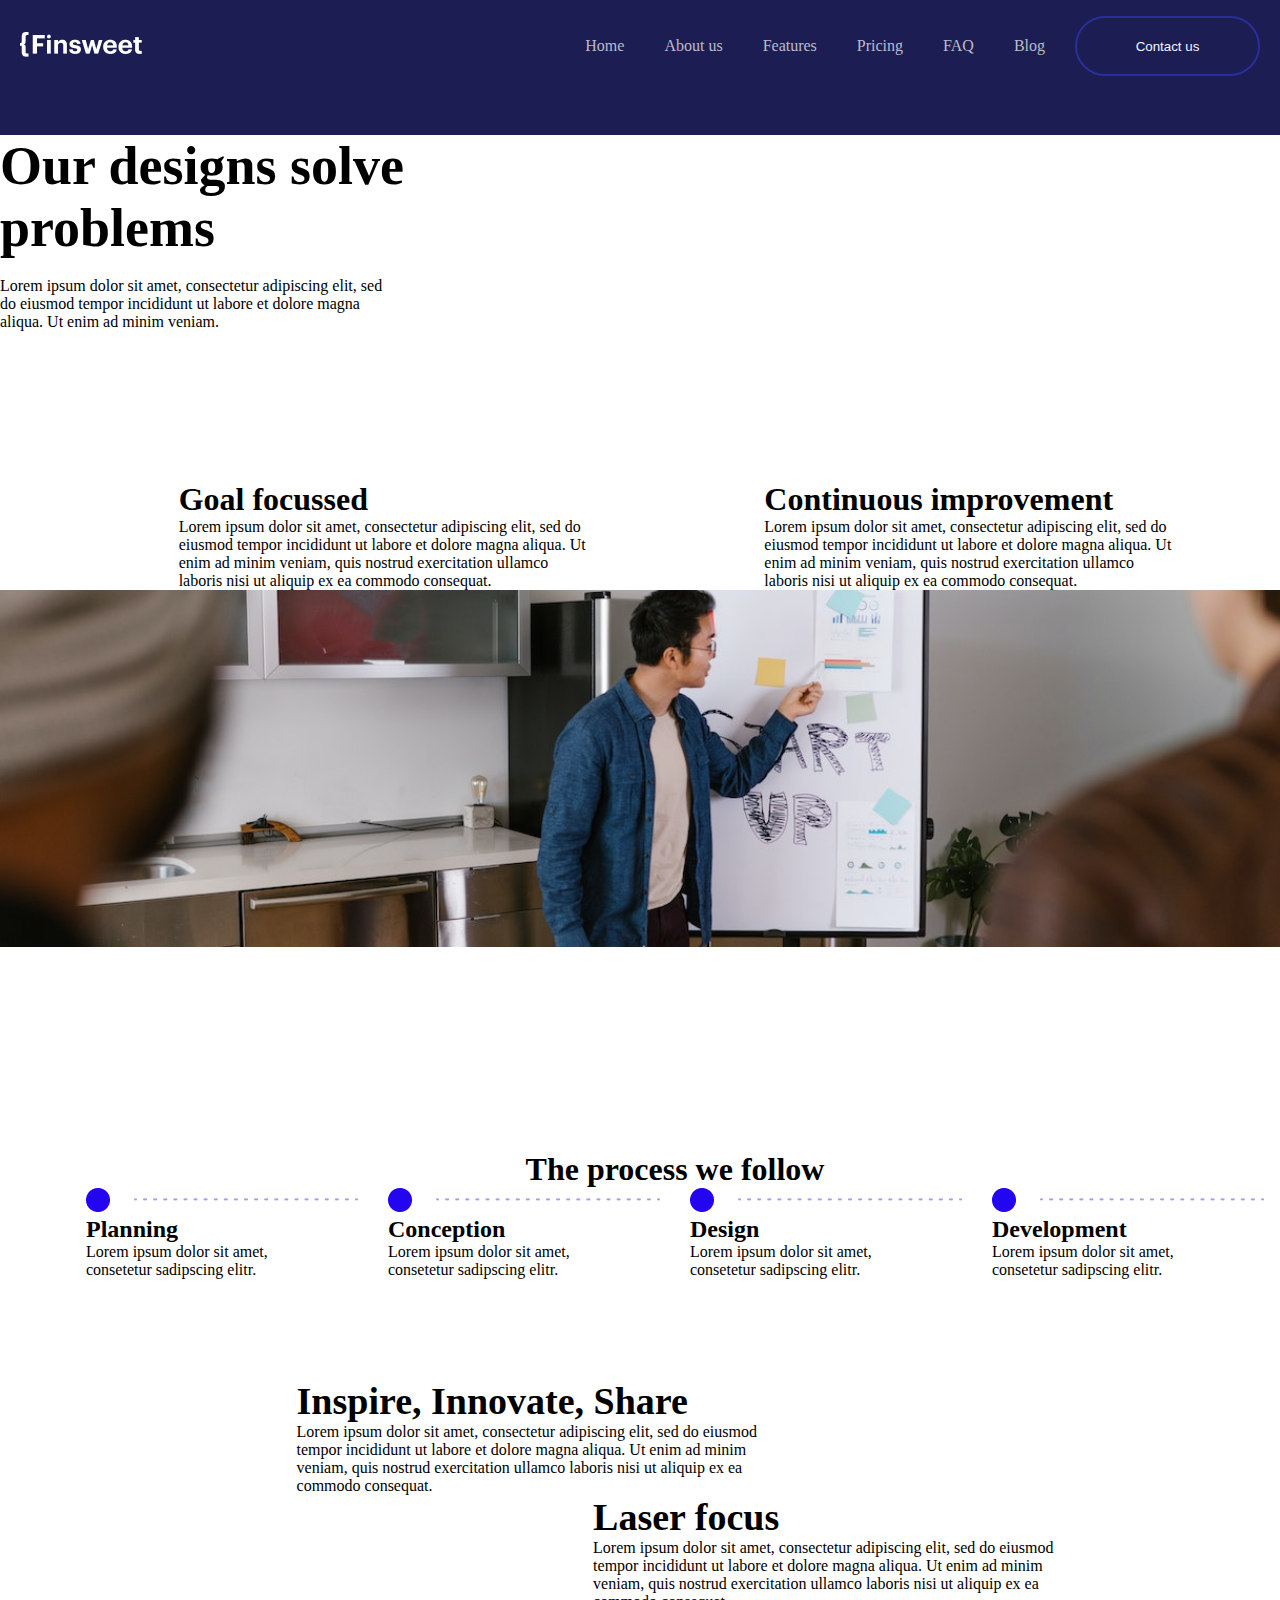
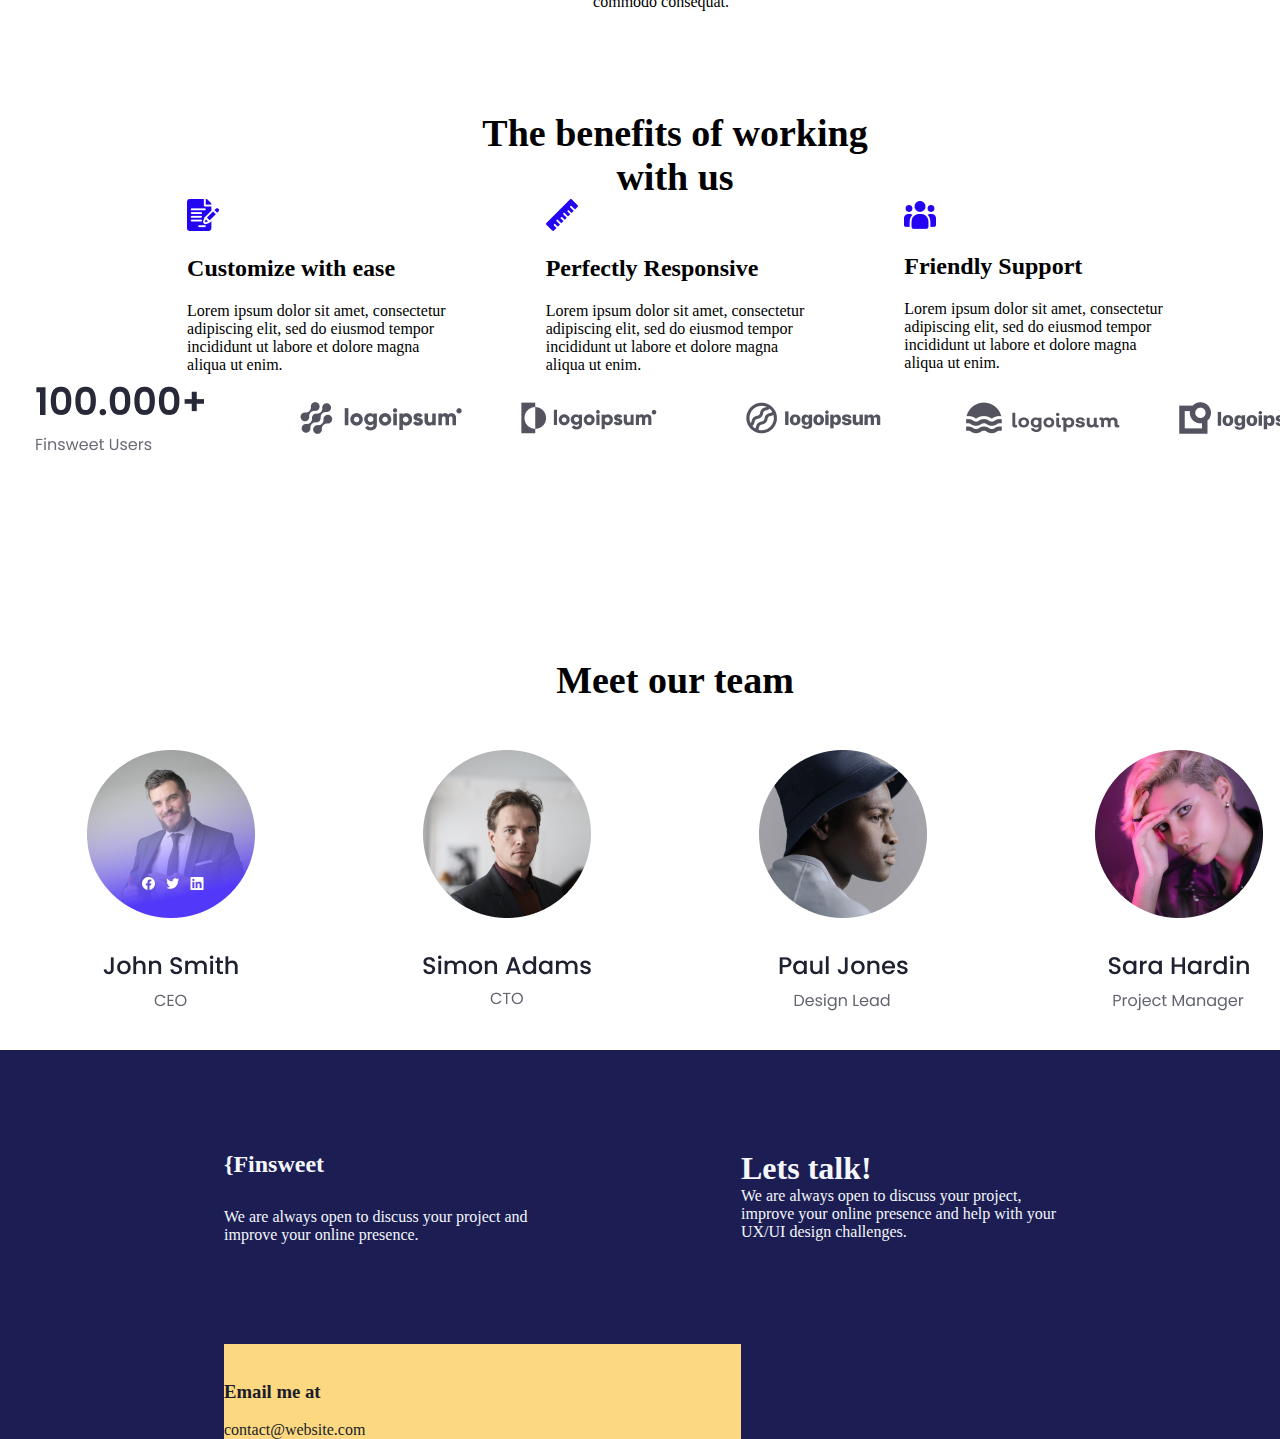
==== About Us.html @ 80218a45 "zo'r" ====
<!DOCTYPE html>
<html lang="en">
<head>
    <meta charset="UTF-8">
    <meta name="viewport" content="width=device-width, initial-scale=1.0">
    <link rel="stylesheet" href="About Us.css">
    <title>Document</title>
</head>
<body>
    <header>
        <div class="container">
            <div class="header_block">
            <div class="logo">
                <img src="Logo (1).png" alt="">
            </div>
            <div class="menu_block">
                <ul>
                    <li><a href="home.html">Home</a></li>
                    <li><a href="About Us.html">About us</a></li>
                    <li><a href="">Features</a></li>
                    <li><a href="pricing.html">Pricing</a></li>
                    <li><a href="">FAQ</a></li>
                    <li><a href="">Blog</a></li>
                   </ul>
                   <div class="button">
                    <button>Contact us</button>
                   </div>
               </div>
            </div>
        </div>
    </header>
    <main>
        <div class="container">
            <div class="about_us">
                <div class="designs">
                    <h1>Our designs solve <br> problems</h1><br>
                    <p>Lorem ipsum dolor sit amet, consectetur adipiscing elit, sed <br> do eiusmod tempor incididunt ut labore et dolore magna <br> aliqua. Ut enim ad minim veniam.</p>
                </div>
                <div class="designs_img">
                    <img src="https://images.pexels.com/photos/3184360/pexels-photo-3184360.jpeg?auto=compress&cs=tinysrgb&w=547&h=336&dpr=1" alt="">
                </div>
            </div>
            <div class="who_we">
                <div class="we_are">
                    <div>
                        <h1>Goal focussed</h1>
                        <p>Lorem ipsum dolor sit amet, consectetur adipiscing elit, sed do <br> eiusmod tempor incididunt ut labore et dolore magna aliqua. Ut <br> enim ad minim veniam, quis nostrud exercitation ullamco <br> laboris nisi ut aliquip ex ea commodo consequat.</p>
                    </div>
                    <div>
                        <h1>Continuous improvement</h1>
                        <p>Lorem ipsum dolor sit amet, consectetur adipiscing elit, sed do <br> eiusmod tempor incididunt ut labore et dolore magna aliqua. Ut <br> enim ad minim veniam, quis nostrud exercitation ullamco <br> laboris nisi ut aliquip ex ea commodo consequat.</p>
                    </div>
                </div>
                <div class="we_img">
                    <img src="pexels-rdne-stock-project-7413916.jpg" alt="">
                </div>
            </div>
            <div class="we_follow">
                <div>
                    <h1>The process we follow</h1>
                </div>
                <div class="big_we">
                    <div>
                        <img src="a.png" alt="">
                        <h2>Planning</h2>
                        <p>Lorem ipsum dolor sit amet,<br> consetetur sadipscing elitr.</p>
                    </div>
                    <div>
                         <img src="a.png" alt="">
                         <h2>Conception</h2> 
                         <p>Lorem ipsum dolor sit amet,<br> consetetur sadipscing elitr.</p>
                    </div>
                    <div>
                        <img src="a.png" alt="">
                        <h2>Design</h2>
                        <p>Lorem ipsum dolor sit amet,<br> consetetur sadipscing elitr.</p>
                    </div>
                    <div>
                        <img src="a.png" alt="">
                        <h2>Development</h2>
                        <p>Lorem ipsum dolor sit amet,<br> consetetur sadipscing elitr.</p>
                    </div>
                </div>
            </div>
            <div class="our_mission">
                <div class="block_a">
                    <div>
                        <h1>Inspire, Innovate, Share</h1>
                        <p>Lorem ipsum dolor sit amet, consectetur adipiscing elit, sed do eiusmod <br> tempor incididunt ut labore et dolore magna aliqua. Ut enim ad minim <br> veniam, quis nostrud exercitation ullamco laboris nisi ut aliquip ex ea <br> commodo consequat.</p>
                    </div>
                    <div><img src="https://images.pexels.com/photos/7792811/pexels-photo-7792811.jpeg?auto=compress&cs=tinysrgb&w=515&h=336&dpr=1" alt=""></div>
                </div>
                <div class="block_b">
                    <div>
                        <img src="https://images.pexels.com/photos/1181519/pexels-photo-1181519.jpeg?auto=compress&cs=tinysrgb&w=515&h=336&dpr=1" alt="">
                    </div>
                    <div>
                        <h1>Laser focus</h1>
                        <p>Lorem ipsum dolor sit amet, consectetur adipiscing elit, sed do eiusmod <br> tempor incididunt ut labore et dolore magna aliqua. Ut enim ad minim <br> veniam, quis nostrud exercitation ullamco laboris nisi ut aliquip ex ea <br> commodo consequat.</p>
                </div>
            </div>
            <div class="big_working">
                <h1>The benefits of working <br> with us</h1>
                <div class="working">
                    <div>
                        <img src="1.png" alt="">
                        <h2>Customize with ease</h2>
                        <p>Lorem ipsum dolor sit amet, consectetur <br> adipiscing elit, sed do eiusmod tempor <br> incididunt ut labore et dolore magna <br> aliqua ut enim.</p>
                    </div>
                    <div>
                        <img src="2.png" alt="">
                        <h2>Perfectly Responsive</h2>
                        <p>Lorem ipsum dolor sit amet, consectetur <br> adipiscing elit, sed do eiusmod tempor <br> incididunt ut labore et dolore magna <br> aliqua ut enim.</p>
                    </div>
                    <div>
                        <img src="3.png" alt="">
                        <h2>Friendly Support</h2>
                        <p>Lorem ipsum dolor sit amet, consectetur <br> adipiscing elit, sed do eiusmod tempor <br> incididunt ut labore et dolore magna <br> aliqua ut enim.</p>
                    </div>
                </div>
                <div class="pnh"><img src="4.png" alt=""></div>
            </div>
            <div class="our_team">
                <h1>Meet our team</h1>
                <div class="big_team">
                    <div>
                        <img src="5.png" alt="">
                    </div>
                    <div>
                        <img src="6.png" alt="">
                    </div>
                    <div>
                        <img src="7.png" alt="">
                    </div>
                    <div>
                        <img src="8.png" alt="">
                    </div>
                </div>
            </div>
        </div>
    </main>
    <footer>
        <div class="footer_block">
            <div class="left_block">
                <div></div>
                <div class="left_info">
                    <h2>{Finsweet</h2>
                        <p>We are always open to discuss your project and <br> improve your online presence.</p>
                </div>
                <div class="contact">
                    <h3>Email me at</h3><br>
                    <p>contact@website.com</p>
                </div>
            </div>
            <div class="right_block">
                <div></div>
                <h1>Lets talk!</h1>
                <p>We are always open to discuss your project, <br> improve your online presence and help with your <br> UX/UI design challenges.</p>
            </div>
        </div>
      </footer>
</body>
</html>
---- About Us.css ----
* {
  margin: 0;
  padding: 0;
  box-sizing: border-box;
}

.containr {
  width: 1240px;
  margin: 0 auto;
}

header {
  width: 100%;
  height: 15vh;
  background: #1C1E53;
}
header .container {
  width: 1240px;
  margin: 0 auto;
}
header .container .header_block {
  height: 92px;
  display: flex;
  align-items: center;
  justify-content: space-between;
}
header .container button {
  background: transparent;
  color: #F4F6FC;
  border-radius: 60px;
  border: 2px solid #2a2e9b;
  width: 185px;
  height: 60px;
  cursor: pointer;
}
header .container .menu_block {
  display: flex;
  align-items: center;
  gap: 30px;
}
header .container ul {
  display: flex;
  gap: 40px;
  list-style: none;
}
header .container ul li {
  font-size: 16px;
}
header .container ul a {
  text-decoration: none;
  color: #BBBBCB;
}

main .container {
  width: 1350px;
  margin: 0 auto;
}
main .container .about_us {
  display: flex;
  align-items: center;
  justify-content: space-between;
}
main .container .about_us .designs h1 {
  font-size: 54px;
}
main .container .about_us .designs p {
  font-size: 16px;
}
main .container .who_we {
  margin-top: 150px;
}
main .container .who_we .we_are {
  display: flex;
  align-items: center;
  justify-content: space-evenly;
}
main .container .who_we .we_img img {
  width: 1345px;
}
main .container .we_follow {
  margin-top: 200px;
}
main .container .we_follow h1 {
  text-align: center;
}
main .container .we_follow .big_we {
  display: flex;
  justify-content: center;
  align-items: center;
  gap: 30px;
}
main .container .our_mission {
  margin-top: 100px;
}
main .container .our_mission h1 {
  font-size: 38px;
}
main .container .our_mission p {
  font-size: 16px;
}
main .container .our_mission .block_a {
  display: flex;
  justify-content: space-evenly;
  align-items: center;
}
main .container .our_mission .block_b {
  display: flex;
  justify-content: space-evenly;
  align-items: center;
}
main .container .big_working {
  margin-top: 100px;
}
main .container .big_working .pnh {
  display: flex;
  align-items: center;
  justify-content: center;
}
main .container .big_working h1 {
  text-align: center;
}
main .container .big_working .working {
  display: flex;
  align-items: center;
  justify-content: center;
  gap: 100px;
}
main .container .big_working .working h2 {
  font-size: 24px;
  margin-top: 20px;
}
main .container .big_working .working p {
  font-size: 16px;
  margin-top: 20px;
}
main .container .our_team {
  margin-top: 200px;
}
main .container .our_team h1 {
  text-align: center;
}
main .container .our_team .big_team {
  display: flex;
  justify-content: center;
  align-items: center;
  gap: 40px;
}

footer {
  width: 100%;
  height: 389px;
  background: #1C1E53;
  display: flex;
  justify-content: center;
  align-items: center;
}
footer .footer_block {
  width: 1056;
  height: 100%;
  display: flex;
}
footer .footer_block .left_block {
  color: #F4F6FC;
  width: 100%;
  height: 100%;
  display: flex;
  justify-content: space-between;
  gap: 30px;
  flex-direction: column;
}
footer .footer_block .left_block .left_info h2 {
  margin-bottom: 30px;
}
footer .footer_block .left_block .contact {
  color: #1B1C2B;
  width: 517px;
  height: 95px;
  background: #FCD980;
  align-self: flex-end;
  align-content: flex-end;
}
footer .footer_block .right_block {
  color: #F4F6FC;
  width: 100%;
}
footer .footer_block .right_block div {
  width: 100%;
  height: 100px;
}/*# sourceMappingURL=About Us.css.map */
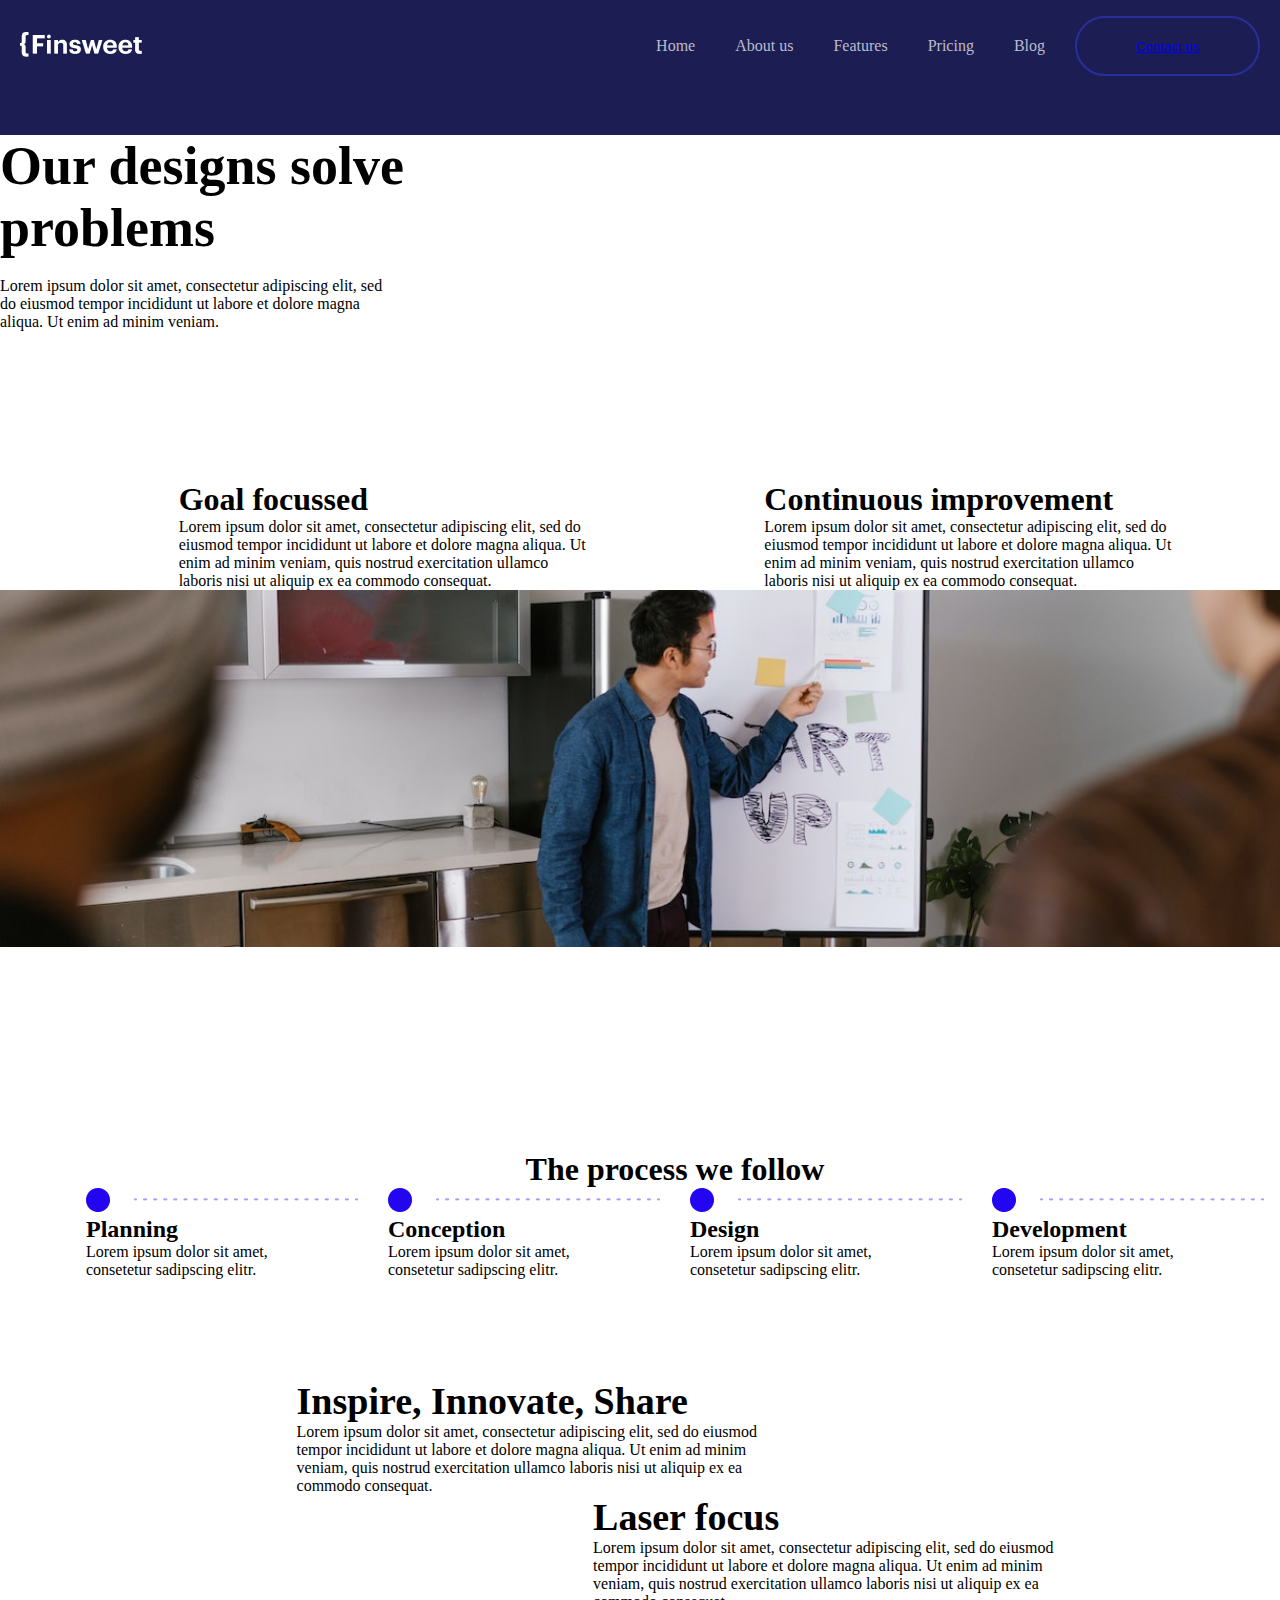
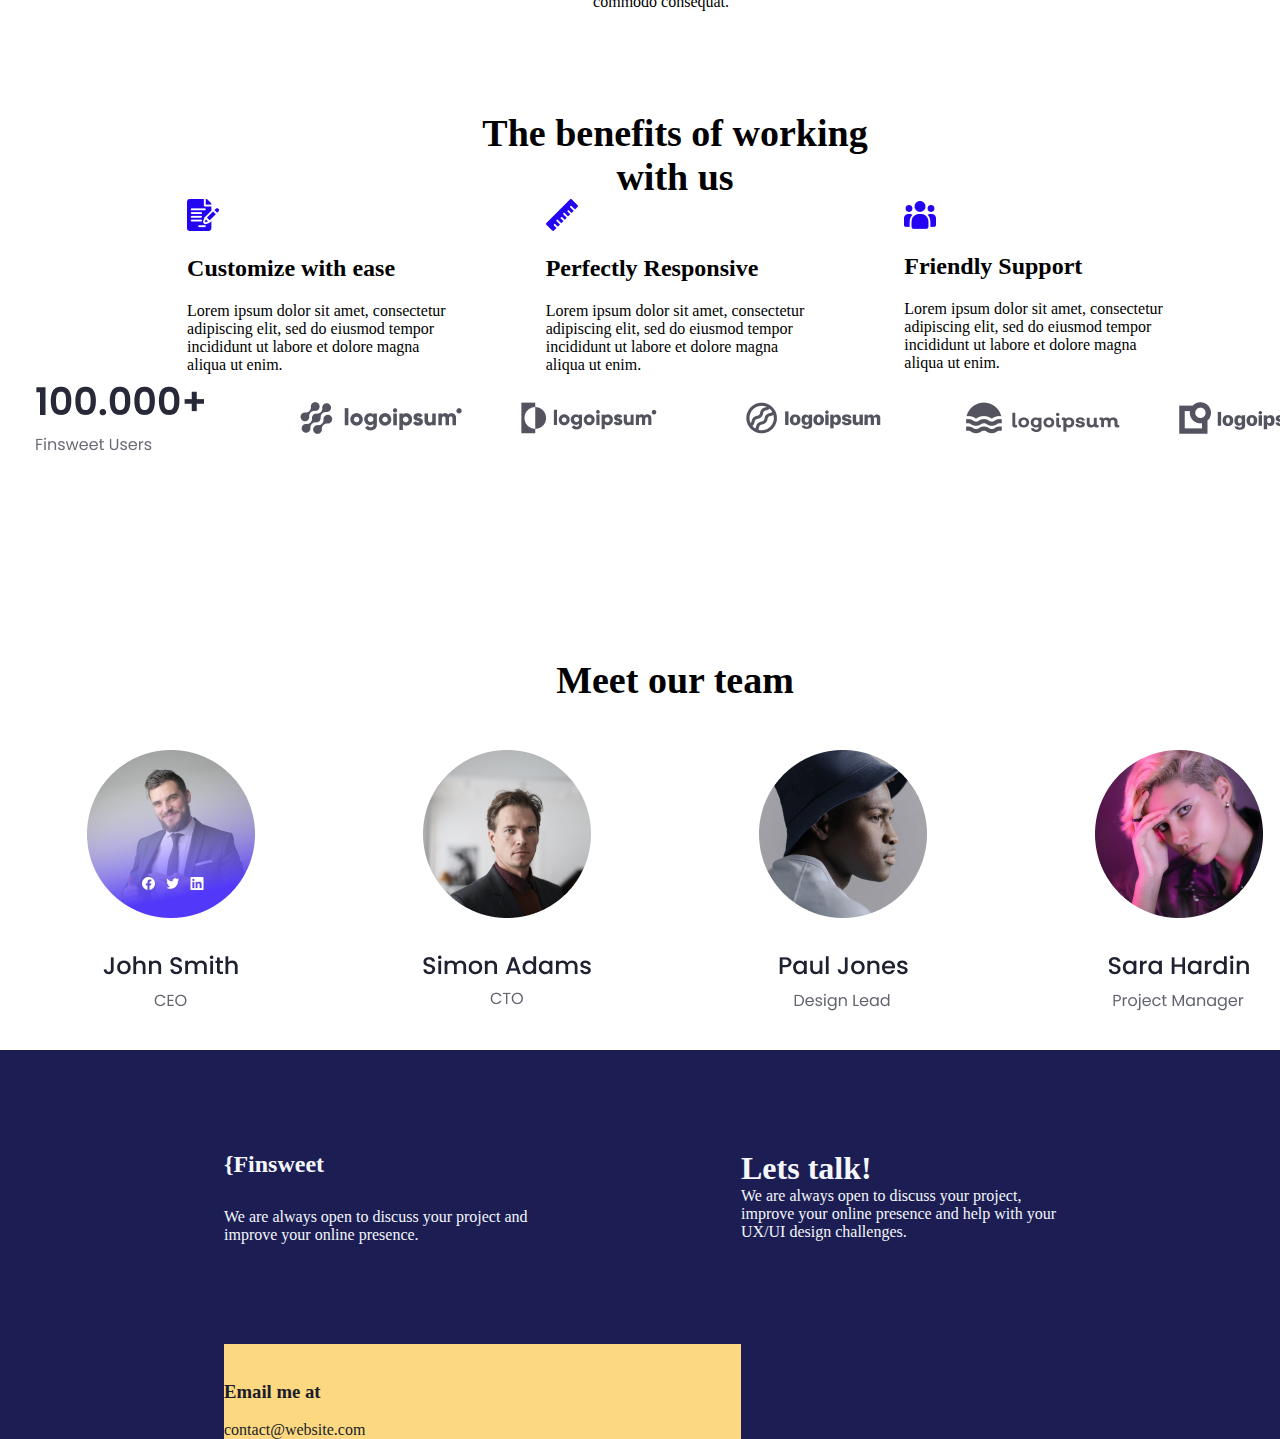
==== commit 5d963468: "ma" ====
--- a/About Us.html
+++ b/About Us.html
@@ -17,13 +17,12 @@
                 <ul>
                     <li><a href="home.html">Home</a></li>
                     <li><a href="About Us.html">About us</a></li>
-                    <li><a href="">Features</a></li>
+                    <li><a href="feauters.html">Features</a></li>
                     <li><a href="pricing.html">Pricing</a></li>
-                    <li><a href="">FAQ</a></li>
-                    <li><a href="">Blog</a></li>
+                    <li><a href="blog.html">Blog</a></li>
                    </ul>
                    <div class="button">
-                    <button>Contact us</button>
+                    <button> <a href="contact.html">Contact us</a></button>
                    </div>
                </div>
             </div>
